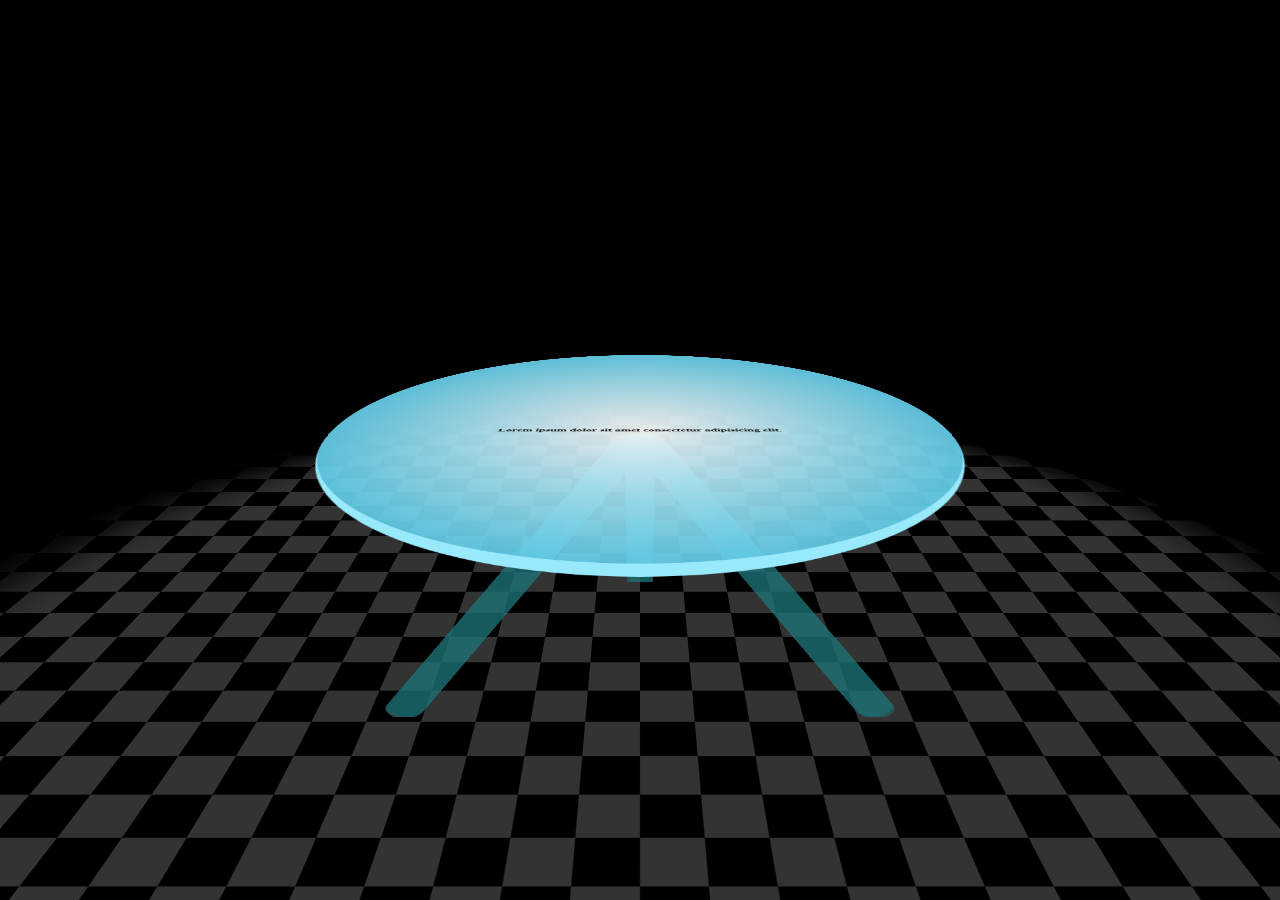
==== 10_3DRoom/index.html @ ca660e7b "floor and table finished" ====
<!DOCTYPE html>
<html lang="en">
<head>
  <meta charset="UTF-8">
  <meta http-equiv="X-UA-Compatible" content="IE=edge">
  <meta name="viewport" content="width=device-width, initial-scale=1.0">
  <title>3DRoom</title>
  <link rel="stylesheet" href="styles.css">
</head>
<body>
  <div class="room">
    <div class="btn">ReadLetter</div>
    <div class="table">
      <h3 class="letter">
        Lorem ipsum dolor sit amet consectetur adipisicing elit. </h3>
      <div class="table-leg table-leg-1"></div> 
      <div class="table-leg table-leg-2"></div> 
      <div class="table-leg table-leg-3"></div> 

      <div class="floor"></div>
    </div>
  </div>
  
  <script src="script.js"></script>
</body>
</html>
---- 10_3DRoom/styles.css ----
* {
  margin:0; 
  padding:0; 
  box-sizing: border-box;
}

html {
  font-size: 62.5%;
}

.room {
  width: 100%; 
  height: 100vh; 
  background-color: #000;
  display: grid; 
  place-items: center; 
  perspective: 100rem;

  overflow: hidden; 
}

.table {
  width: 60rem; 
  height: 60rem; 
  background: radial-gradient(rgba(255,255,255, .9), rgba(38, 191, 230, .9)); 
  border-radius: 50%;
  border-bottom: 2rem solid rgb(153, 233, 253);
  transform: rotateX(70deg) translateZ(10rem); 
  transform-style: preserve-3d;
  /* background: transparent; */
  display: flex; 
  justify-content: center;
  align-items: center;
}

.table-leg {
  width: 3rem; 
  height: 35rem; 
  background-color: rgba(29, 113, 116, .8);

  position: absolute; 
  top: 30rem;
  left: 28.5rem; 


}

.table-leg-1 {
  transform: rotateX(-60deg) rotateZ(40deg); 
  transform-origin: top;
  border-radius: 5rem 1rem; 
  /* border-right:  .3rem solid rgb(38, 85, 87);  */
  border-bottom: .3rem solid  rgb(38, 85, 87);  
}

.table-leg-2 {
  transform: rotateX(-60deg) rotateZ(-40deg); 
  transform-origin: top;
  border-radius: 1rem 5rem; 
  /* border-top:  .3rem solid red(38, 85, 87);   */
  border-bottom: .3rem solid  rgb(38, 85, 87); 
}

.table-leg-3 {
  transform: rotateX(-120deg); 
  transform-origin: top;
  border-radius: 1rem ; 
  border-left:  .3rem solid rgb(38, 85, 87); 
  border-right: .3rem solid rgb(38, 85, 87); 
}

.floor {
  width: 160rem; 
  height: 160rem; 
  background-image: repeating-conic-gradient(
  #000 0deg 90deg, #333 90deg 180deg); 
  background-size: 10rem 10rem; 
  border-radius: 50%; 
  position: absolute; 
  transform: translateZ(-23rem);
  box-shadow: inset -5rem -5rem 10rem #000, inset 5rem 5rem 10rem #000; 

}
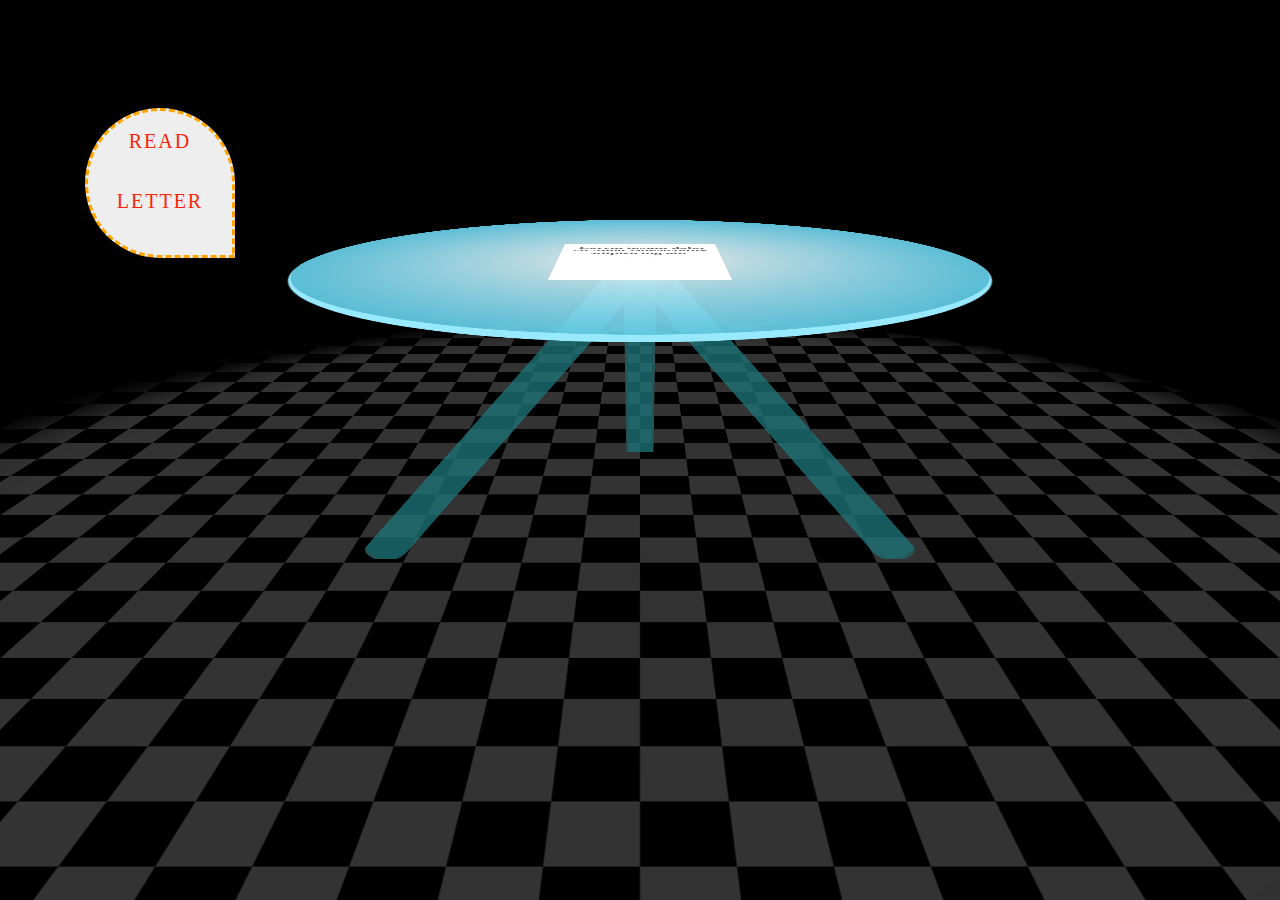
==== commit 6c1e3f1e: "Transitions for the move in and move out of the table" ====
--- a/10_3DRoom/index.html
+++ b/10_3DRoom/index.html
@@ -9,7 +9,8 @@
 </head>
 <body>
   <div class="room">
-    <div class="btn">ReadLetter</div>
+    <div class="btn">Read Letter</div>
+
     <div class="table">
       <h3 class="letter">
         Lorem ipsum dolor sit amet consectetur adipisicing elit. </h3>
--- a/10_3DRoom/styles.css
+++ b/10_3DRoom/styles.css
@@ -19,18 +19,66 @@
   overflow: hidden; 
 }
 
+.btn {
+  display: inline-block; 
+  width: 15rem; 
+  height: 15rem; 
+  background-color: #eee; 
+  color: rgb(252, 35, 7); 
+  border-radius: 50% 50% 0 50%; 
+ 
+  position: relative; 
+  top: 7rem; 
+  left: -48rem; 
+ 
+  border: .3rem dashed orange; 
+  font-size: 2rem; 
+  text-transform: uppercase;
+  letter-spacing: .2rem;
+
+  line-height: 6rem;
+  vertical-align: middle;
+  cursor: pointer;
+  text-align: center;
+ }
+
+ .letter {
+  width: 15rem; 
+  height: 20rem; 
+  background-color: #fff;
+  padding: 2rem 1rem 2rem 1rem; 
+  color:#555; 
+  box-shadow: 0 0 .1rem #aaa;
+  font-size: 1.5rem; 
+  text-indent: .5rem; 
+  text-align: center;
+  transform-origin: bottom;
+  transition: transform 1s; 
+ }
+
+.change .letter {
+  transform: rotateX(-80deg);
+  transition: transform 1s 2s; 
+ }
+
 .table {
   width: 60rem; 
   height: 60rem; 
   background: radial-gradient(rgba(255,255,255, .9), rgba(38, 191, 230, .9)); 
   border-radius: 50%;
   border-bottom: 2rem solid rgb(153, 233, 253);
-  transform: rotateX(70deg) translateZ(10rem); 
+  transform: rotateX(70deg) translateZ(30rem); 
   transform-style: preserve-3d;
   /* background: transparent; */
   display: flex; 
   justify-content: center;
   align-items: center;
+  transition: transform 2s; 
+}
+
+.table.change {
+  transform: rotateX(80deg) translateY(30rem) translateZ(10rem); 
+  transition: transform 2s; 
 }
 
 .table-leg {
@@ -41,8 +89,6 @@
   position: absolute; 
   top: 30rem;
   left: 28.5rem; 
-
-
 }
 
 .table-leg-1 {
@@ -79,5 +125,6 @@
   position: absolute; 
   transform: translateZ(-23rem);
   box-shadow: inset -5rem -5rem 10rem #000, inset 5rem 5rem 10rem #000; 
+}
 
-}+
